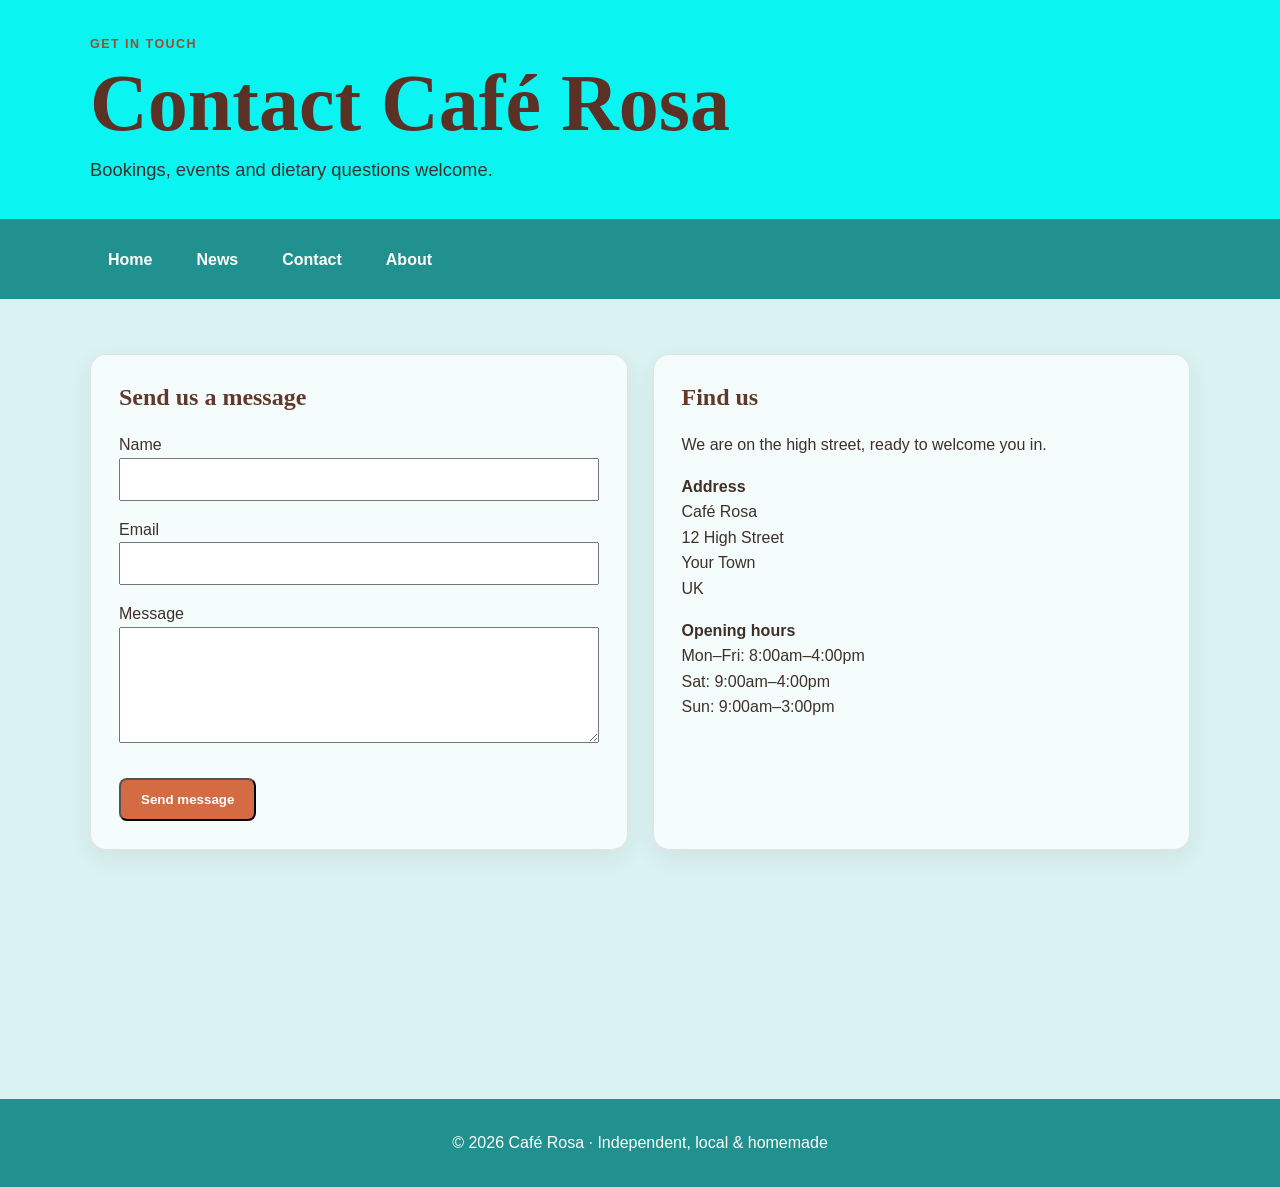
==== contact.html @ 6e88efb1 "Add Café Rosa contact page" ====
<!DOCTYPE html>
<html lang="en"><head><meta charset="UTF-8"><meta name="viewport" content="width=device-width, initial-scale=1.0"><title>Contact | Café Rosa</title><link rel="stylesheet" href="css/style.css"></head>
<body><header><div class="header-inner"><p class="eyebrow">Get in touch</p><h1>Contact Café Rosa</h1><p class="tagline">Bookings, events and dietary questions welcome.</p></div></header>
<nav aria-label="Main navigation"><div class="nav-inner"><a href="index.html">Home</a><a href="menu.html">News</a><a href="contact.html">Contact</a><a href="about.html">About</a></div></nav>
<main><section class="info-grid"><article class="card"><h2>Send us a message</h2><form action="#" method="post"><p><label for="name">Name</label><br><input id="name" name="name" type="text" required style="width:100%;padding:12px;"></p><p><label for="email">Email</label><br><input id="email" name="email" type="email" required style="width:100%;padding:12px;"></p><p><label for="message">Message</label><br><textarea id="message" name="message" rows="6" required style="width:100%;padding:12px;"></textarea></p><button class="button" type="submit">Send message</button></form></article>
<article class="card"><h2>Find us</h2><p>We are on the high street, ready to welcome you in.</p><p><strong>Address</strong><br>Café Rosa<br>12 High Street<br>Your Town<br>UK</p><p><strong>Opening hours</strong><br>Mon–Fri: 8:00am–4:00pm<br>Sat: 9:00am–4:00pm<br>Sun: 9:00am–3:00pm</p></article></section></main>
<footer><p>&copy; 2026 Café Rosa · Independent, local & homemade</p></footer></body></html>
---- css/style.css ----
/* Café Rosa - simple, warm stylesheet */
* { box-sizing: border-box; }
html { scroll-behavior: smooth; }
body { margin: 0; font-family: Arial, Helvetica, sans-serif; color: #3e3029; background: #f8f0e7; line-height: 1.6; }

header { width: 100%; min-height: 200px; background-color: #0af5f1; display: flex; align-items: center; }
.header-inner { width: min(1100px, 92%); margin: 0 auto; padding: 35px 0; }
h1 { margin: 0; font-family: Georgia, serif; font-size: clamp(2.7rem, 7vw, 5rem); line-height: 1; color: #5b3025; }
.tagline { margin: 12px 0 0; font-size: 1.15rem; }
.eyebrow { margin: 0 0 8px; text-transform: uppercase; letter-spacing: .12em; font-size: .78rem; font-weight: 700; color: #9a4b32; }

nav { width: 100%; min-height: 80px; background-color: #21918f; display: flex; align-items: center; }
.nav-inner { width: min(1100px, 92%); margin: 0 auto; display: flex; flex-wrap: wrap; gap: 8px; }
nav a { color: #fff; text-decoration: none; padding: 12px 18px; border-radius: 8px; font-weight: 700; transition: background-color .2s ease, color .2s ease; }
nav a:hover, nav a:focus-visible { background: #f3b18e; color: #3e3029; outline: none; }

main { width: 100%; min-height: 800px; background-color: #daf2f2; padding: 55px 0; }
main > section { width: min(1100px, 92%); margin: 0 auto 45px; }
.hero { display: grid; grid-template-columns: 1.1fr .9fr; gap: 42px; align-items: center; }
h2 { font-family: Georgia, serif; color: #63382c; line-height: 1.2; }
.hero h2 { font-size: clamp(2rem, 4vw, 3.4rem); margin: 0 0 18px; }
.hero p:not(.eyebrow) { font-size: 1.1rem; max-width: 650px; }
.cafe-photo { min-height: 330px; border-radius: 22px; background: linear-gradient(135deg, #e9b08e, #9d634a); box-shadow: 0 12px 35px rgba(65, 45, 35, .18); transition: filter .25s ease, transform .25s ease; }
.cafe-photo:hover { filter: brightness(1.08); transform: translateY(-3px); }

.button { display: inline-block; margin-top: 12px; padding: 12px 20px; background: #d56b43; color: #fff; text-decoration: none; border-radius: 8px; font-weight: 700; }
.button:hover, .button:focus-visible { background: #a94d2d; }
.button.secondary { background: #21918f; }
.info-grid { display: grid; grid-template-columns: 1fr 1fr; gap: 25px; }
.card { background: rgba(255,255,255,.72); border: 1px solid rgba(99,56,44,.12); border-radius: 16px; padding: 28px; box-shadow: 0 8px 24px rgba(65,45,35,.07); }
.card h2 { margin-top: 0; }
.card a { color: #9a4b32; font-weight: 700; }
.review { text-align: center; }

footer { width: 100%; min-height: 80px; background-color: #21918f; color: #fff; display: flex; align-items: center; justify-content: center; text-align: center; padding: 15px; }

@media (max-width: 720px) {
  header { min-height: 200px; }
  nav { min-height: 80px; }
  .nav-inner { justify-content: center; }
  nav a { padding: 10px 13px; }
  main { padding: 35px 0; }
  .hero, .info-grid { grid-template-columns: 1fr; }
  .cafe-photo { min-height: 240px; }
}
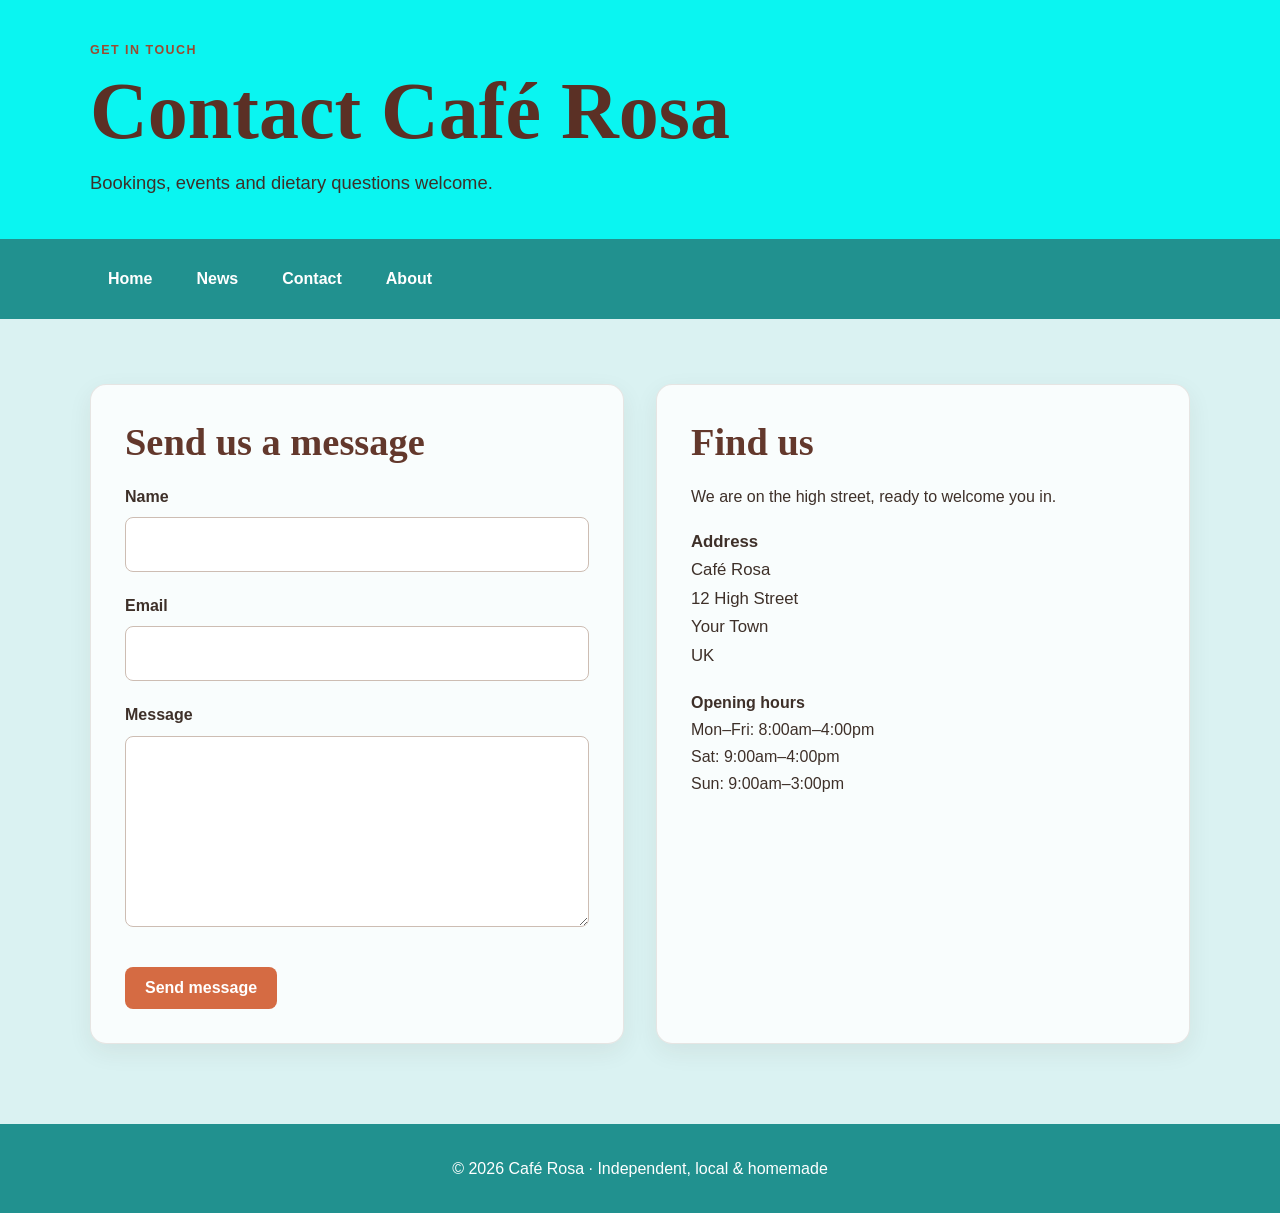
==== commit 9e501650: "Improve Contact page spacing and form layout" ====
--- a/contact.html
+++ b/contact.html
@@ -1,7 +1,33 @@
 <!DOCTYPE html>
-<html lang="en"><head><meta charset="UTF-8"><meta name="viewport" content="width=device-width, initial-scale=1.0"><title>Contact | Café Rosa</title><link rel="stylesheet" href="css/style.css"></head>
-<body><header><div class="header-inner"><p class="eyebrow">Get in touch</p><h1>Contact Café Rosa</h1><p class="tagline">Bookings, events and dietary questions welcome.</p></div></header>
+<html lang="en">
+<head>
+<meta charset="UTF-8">
+<meta name="viewport" content="width=device-width, initial-scale=1.0">
+<title>Contact | Café Rosa</title>
+<link rel="stylesheet" href="css/style.css">
+</head>
+<body>
+<header><div class="header-inner"><p class="eyebrow">Get in touch</p><h1>Contact Café Rosa</h1><p class="tagline">Bookings, events and dietary questions welcome.</p></div></header>
 <nav aria-label="Main navigation"><div class="nav-inner"><a href="index.html">Home</a><a href="menu.html">News</a><a href="contact.html">Contact</a><a href="about.html">About</a></div></nav>
-<main><section class="info-grid"><article class="card"><h2>Send us a message</h2><form action="#" method="post"><p><label for="name">Name</label><br><input id="name" name="name" type="text" required style="width:100%;padding:12px;"></p><p><label for="email">Email</label><br><input id="email" name="email" type="email" required style="width:100%;padding:12px;"></p><p><label for="message">Message</label><br><textarea id="message" name="message" rows="6" required style="width:100%;padding:12px;"></textarea></p><button class="button" type="submit">Send message</button></form></article>
-<article class="card"><h2>Find us</h2><p>We are on the high street, ready to welcome you in.</p><p><strong>Address</strong><br>Café Rosa<br>12 High Street<br>Your Town<br>UK</p><p><strong>Opening hours</strong><br>Mon–Fri: 8:00am–4:00pm<br>Sat: 9:00am–4:00pm<br>Sun: 9:00am–3:00pm</p></article></section></main>
-<footer><p>&copy; 2026 Café Rosa · Independent, local & homemade</p></footer></body></html>
+<main>
+<section class="info-grid contact-grid">
+<article class="card contact-card">
+<h2>Send us a message</h2>
+<form class="contact-form" action="#" method="post">
+<p><label for="name">Name</label><br><input id="name" name="name" type="text" required></p>
+<p><label for="email">Email</label><br><input id="email" name="email" type="email" required></p>
+<p><label for="message">Message</label><br><textarea id="message" name="message" rows="6" required></textarea></p>
+<button class="button" type="submit">Send message</button>
+</form>
+</article>
+<article class="card contact-card">
+<h2>Find us</h2>
+<p>We are on the high street, ready to welcome you in.</p>
+<p class="address-block"><strong>Address</strong><br>Café Rosa<br>12 High Street<br>Your Town<br>UK</p>
+<p class="hours"><strong>Opening hours</strong><br>Mon–Fri: 8:00am–4:00pm<br>Sat: 9:00am–4:00pm<br>Sun: 9:00am–3:00pm</p>
+</article>
+</section>
+</main>
+<footer><p>&copy; 2026 Café Rosa · Independent, local &amp; homemade</p></footer>
+</body>
+</html>
--- a/css/style.css
+++ b/css/style.css
@@ -1,45 +1,53 @@
 /* Café Rosa - simple, warm stylesheet */
 * { box-sizing: border-box; }
 html { scroll-behavior: smooth; }
-body { margin: 0; font-family: Arial, Helvetica, sans-serif; color: #3e3029; background: #f8f0e7; line-height: 1.6; }
-
+body { margin: 0; font-family: Arial, Helvetica, sans-serif; color: #3e3029; background: #f8f0e7; line-height: 1.7; }
 header { width: 100%; min-height: 200px; background-color: #0af5f1; display: flex; align-items: center; }
-.header-inner { width: min(1100px, 92%); margin: 0 auto; padding: 35px 0; }
-h1 { margin: 0; font-family: Georgia, serif; font-size: clamp(2.7rem, 7vw, 5rem); line-height: 1; color: #5b3025; }
-.tagline { margin: 12px 0 0; font-size: 1.15rem; }
+.header-inner { width: min(1100px, 92%); margin: 0 auto; padding: 40px 0; }
+h1 { margin: 0; font-family: Georgia, serif; font-size: clamp(2.7rem, 7vw, 5rem); line-height: 1.05; color: #5b3025; }
+.tagline { margin: 14px 0 0; font-size: 1.15rem; }
 .eyebrow { margin: 0 0 8px; text-transform: uppercase; letter-spacing: .12em; font-size: .78rem; font-weight: 700; color: #9a4b32; }
-
 nav { width: 100%; min-height: 80px; background-color: #21918f; display: flex; align-items: center; }
 .nav-inner { width: min(1100px, 92%); margin: 0 auto; display: flex; flex-wrap: wrap; gap: 8px; }
 nav a { color: #fff; text-decoration: none; padding: 12px 18px; border-radius: 8px; font-weight: 700; transition: background-color .2s ease, color .2s ease; }
 nav a:hover, nav a:focus-visible { background: #f3b18e; color: #3e3029; outline: none; }
-
-main { width: 100%; min-height: 800px; background-color: #daf2f2; padding: 55px 0; }
+main { width: 100%; min-height: 800px; background-color: #daf2f2; padding: 65px 0 80px; }
 main > section { width: min(1100px, 92%); margin: 0 auto 45px; }
+main > section:last-child { margin-bottom: 0; }
 .hero { display: grid; grid-template-columns: 1.1fr .9fr; gap: 42px; align-items: center; }
-h2 { font-family: Georgia, serif; color: #63382c; line-height: 1.2; }
+h2 { font-family: Georgia, serif; color: #63382c; line-height: 1.2; font-size: clamp(1.8rem, 3vw, 2.6rem); }
 .hero h2 { font-size: clamp(2rem, 4vw, 3.4rem); margin: 0 0 18px; }
 .hero p:not(.eyebrow) { font-size: 1.1rem; max-width: 650px; }
 .cafe-photo { min-height: 330px; border-radius: 22px; background: linear-gradient(135deg, #e9b08e, #9d634a); box-shadow: 0 12px 35px rgba(65, 45, 35, .18); transition: filter .25s ease, transform .25s ease; }
 .cafe-photo:hover { filter: brightness(1.08); transform: translateY(-3px); }
-
-.button { display: inline-block; margin-top: 12px; padding: 12px 20px; background: #d56b43; color: #fff; text-decoration: none; border-radius: 8px; font-weight: 700; }
+.button { display: inline-block; margin-top: 12px; padding: 12px 20px; background: #d56b43; color: #fff; text-decoration: none; border: 0; border-radius: 8px; font-weight: 700; cursor: pointer; font-size: 1rem; }
 .button:hover, .button:focus-visible { background: #a94d2d; }
 .button.secondary { background: #21918f; }
-.info-grid { display: grid; grid-template-columns: 1fr 1fr; gap: 25px; }
-.card { background: rgba(255,255,255,.72); border: 1px solid rgba(99,56,44,.12); border-radius: 16px; padding: 28px; box-shadow: 0 8px 24px rgba(65,45,35,.07); }
-.card h2 { margin-top: 0; }
+.info-grid { display: grid; grid-template-columns: repeat(2, minmax(0, 1fr)); gap: 32px; align-items: start; }
+.card { background: rgba(255,255,255,.82); border: 1px solid rgba(99,56,44,.12); border-radius: 16px; padding: 34px; box-shadow: 0 8px 24px rgba(65,45,35,.07); }
+.card h2 { margin: 0 0 18px; }
+.card p { margin: 0 0 18px; }
+.card p:last-child { margin-bottom: 0; }
 .card a { color: #9a4b32; font-weight: 700; }
 .review { text-align: center; }
-
+.menu-section { width: min(1000px, 92%); }
+.menu-intro { max-width: 720px; margin-bottom: 30px; }
+.menu-table-wrap { overflow-x: auto; background: #fff; border-radius: 16px; box-shadow: 0 8px 24px rgba(65,45,35,.08); }
+.menu-table { width: 100%; border-collapse: collapse; min-width: 560px; }
+.menu-table th { padding: 18px 20px; text-align: left; background: #21918f; color: #fff; font-size: 1rem; }
+.menu-table td { padding: 18px 20px; border-bottom: 1px solid #eadfd6; font-size: 1.05rem; }
+.menu-table tbody tr:last-child td { border-bottom: 0; }
+.menu-table tbody tr:hover { background: #fff7f1; }
+.price { font-weight: 700; color: #9a4b32; white-space: nowrap; }
+.back-top { margin-top: 30px; }
+.contact-grid { align-items: stretch; }
+.contact-card { height: 100%; }
+.contact-form p { margin-bottom: 20px; }
+.contact-form label { display: inline-block; margin-bottom: 7px; font-weight: 700; }
+.contact-form input, .contact-form textarea { width: 100%; padding: 13px 14px; border: 1px solid #cdbdb3; border-radius: 8px; background: #fff; color: #3e3029; font: inherit; }
+.contact-form input:focus, .contact-form textarea:focus { outline: 3px solid rgba(213,107,67,.25); border-color: #d56b43; }
+.contact-form textarea { min-height: 150px; resize: vertical; }
+.address-block { font-size: 1.05rem; }
+.hours { margin-top: 28px; }
 footer { width: 100%; min-height: 80px; background-color: #21918f; color: #fff; display: flex; align-items: center; justify-content: center; text-align: center; padding: 15px; }
-
-@media (max-width: 720px) {
-  header { min-height: 200px; }
-  nav { min-height: 80px; }
-  .nav-inner { justify-content: center; }
-  nav a { padding: 10px 13px; }
-  main { padding: 35px 0; }
-  .hero, .info-grid { grid-template-columns: 1fr; }
-  .cafe-photo { min-height: 240px; }
-}
+@media (max-width: 720px) { header { min-height: 200px; } .header-inner { padding: 32px 0; } nav { min-height: 80px; } .nav-inner { justify-content: center; padding: 10px 0; } nav a { padding: 10px 13px; } main { padding: 45px 0 60px; } .hero, .info-grid { grid-template-columns: 1fr; } .cafe-photo { min-height: 240px; } .card { padding: 25px; } .menu-table th, .menu-table td { padding: 14px; } }
